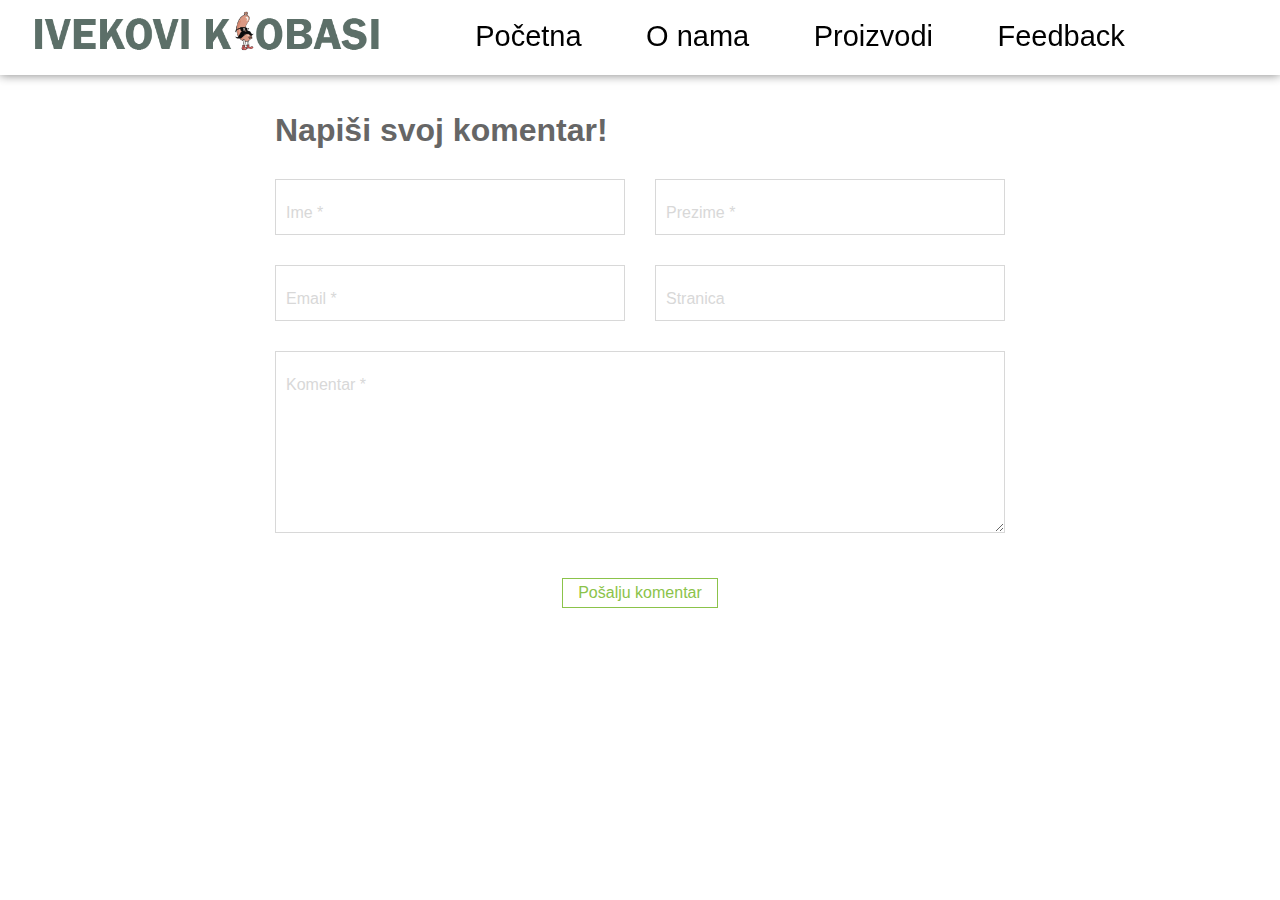
==== feedback.html @ 7e560c7b "update" ====
<!DOCTYPE html>
<html lang="en">

<head>
    <meta charset="UTF-8">
    <meta http-equiv="X-UA-Compatible" content="IE=edge">
    <meta name="viewport" content="width=device-width, initial-scale=1.0">
    <title>Ivekovi klobasi</title>
    <link rel="stylesheet" href="style.css">
    <link rel="stylesheet" href="feedback.css">
    <link rel="stylesheet" href="https://cdnjs.cloudflare.com/ajax/libs/font-awesome/6.4.0/css/all.min.css"
        integrity="sha512-iecdLmaskl7CVkqkXNQ/ZH/XLlvWZOJyj7Yy7tcenmpD1ypASozpmT/E0iPtmFIB46ZmdtAc9eNBvH0H/ZpiBw=="
        crossorigin="anonymous" referrerpolicy="no-referrer" />
</head>

<body>
    <section>
        <nav>
            <div class="logo">
                <img src="slike/logo.png" alt="logo">
            </div>
            <ul>
                <li><a href="index.html">Početna</a></li>
                <li><a href="oNama.html">O nama</a></li>
                <li><a href="proizvodi.html">Proizvodi</a></li>
                <li><a href="feedback.html">Feedback</a></li>
            </ul>
            <div class="icon">
                <i class="fa-solid fa-magnifying-glass"></i>
                <i class="fa-solid fa-heart"></i>
                <i class="fa-solid fa-cart-shopping"></i>
            </div>
        </nav>
        <div class="main" id="Početna">
            <div class="men_text">
                <h1>O NAMA</h1>
            </div>
        </div>

        <div class="comment-section">
            <h1 class="comment-reply-title">Napiši svoj komentar!</h1>
            <form id="commentform" class="comment-form">
                <div class="comment-form-name">
                    <input id="name" placeholder="Ime *" name="name" type="text" value="" pattern="^[^0-9]+$" size="30" maxlength="245" required>
                    <label for="name">Ime</label>
                </div>
                <div class="comment-form-surname">
                    <input id="surname" placeholder="Prezime *" name="surname" type="text" value="" size="30" maxlength="245" required>
                    <label for="surname" >Prezime</label>
                </div>
                <div class="comment-form-email">
                    <input id="email" placeholder="Email *" name="email" type="email" value="" size="30" maxlength="100" aria-describedby="email-notes" required>
                    <label for="email" data-help="Format email@email.com">Email</label>
                </div>
                <div class="comment-form-url">
                    <input id="url" placeholder="Stranica" name="url" type="url" value="" size="30" maxlength="200">
                    <label for="url" >Stranica</label>
                </div>
                <div class="comment-form-comment">
                    <textarea textarea="" placeholder="Komentar *" id="comment" name="comment" cols="45" rows="8" maxlength="65525" required></textarea>
                    <label for="comment" data-help="Komentar">Komentar</label>
                </div>
                <div class="form-submit">
                    <input name="submit" type="submit" id="submit" class="submit" value="Pošalju komentar">
                </div>
            </form>
        </div>
    </section>
</body>

</html>
---- style.css ----
* {
    margin: 0;
    padding: 0;
    box-sizing: border-box;
    font-family: sans-serif;
}

body {
    overflow-x: hidden;
    width: 100vw;
}

html {
    scroll-behavior: smooth;
}

section {
    width: 100vw;
    height: 100vh;
}

section nav {
    display: flex;
    justify-content: space-around;
    align-items: center;
    position: fixed;
    right: 0;
    left: 0;
    background: white;
    box-shadow: 0 0 10px rgba(0, 0, 0, 0.5);
    z-index: 1000;
}

section nav .logo img {
    width: 350px;
    cursor: pointer;
    margin: 7px 0;
}





section nav ul {
    list-style: none;
}

section nav ul li {
    display: inline-block;
    margin: 0 30px;
}

section nav ul li a {
    text-decoration: none;
    color: #000;
    font-weight: 500;
    font-size: 29px;
    transition: 0.1s;
}

section nav ul li a::after {
    position: relative;
    content: '';
    width: 0%;
    height: 2px;
    background-color: #5C6E68;
    display: block;
    left: 50%;
    transition: 0.2s linear;
}

section nav ul li a:hover::after {
    width: 100%;
    left: 0;
}

section nav ul li a:hover {

    color: #FFA500;
    ;
}

section nav .icon i {
    font-size: 20px;
    color: #000;
    margin: 0 5px;
    cursor: pointer;
    transition: 0.3s;
}

section nav .icon i:hover {
    color: #FFA500;
}



section p {
    font-family: Verdana, Geneva, Tahoma, sans-serif;
    font-weight: 700;
    color: #5C6E68;
    text-align: justify;
    position: relative;
    line-height: 22px;
}


@media (max-width: 480px) {
    section nav .logo img {
        width: 100px;
        cursor: pointer;
        margin: 7px 0;
    }
    
section nav .icon i {
            margin: 0 30px;
}
}
---- feedback.css ----
* {
    -webkit-box-sizing: border-box;
    -moz-box-sizing: border-box;
    box-sizing: border-box;
}
html, button, input, select, textarea {
    font-family: 'Source Sans Pro', Helvetica, sans-serif;
    color: #666;
}
button, input, select, textarea {
    font-size: 100%;
    margin: 0;
    max-width: 100%;
    vertical-align: baseline;
}
textarea, input {
    outline: none;
}
textarea {
    overflow: auto;
    vertical-align: top;
}

.comment-section {
    width: 100%;
    max-width: 760px;
    margin: 30px auto;
}
h1 {
    padding: 15px;
    margin: 0;
}
#commentform {
    display: flex;
                    flex-wrap: wrap;
}
#commentform > [class^="comment-form"],
#commentform > .form-submit {
    position: relative;
    min-height: 1px;
    padding: 15px;
    width: 100%;
    -webkit-box-flex: 0;
    -webkit-flex: 0 0 100%;
            -ms-flex: 0 0 100%;
                    flex: 0 0 100%;
    max-width: 100%;
}

@media (min-width: 600px) {
    #commentform > .comment-form-name,
    #commentform > .comment-form-surname,
    #commentform > .comment-form-email,
    #commentform > .comment-form-url {
        -webkit-box-flex: 0;
        -webkit-flex: 0 0 50%;
                -ms-flex: 0 0 50%;
                        flex: 0 0 50%;
        max-width: 50%;
    }
}


#commentform input[type="text"], #commentform input[type="email"], #commentform input[type="url"], #commentform textarea {
    background-color: #fff;
    border: 1px solid #d8d8d8;
    padding: 24px 10px 12px;
    font-size: 16px;
    font-size: 1rem;
}

input[type="text"], input[type="email"], input[type="url"], textarea {
    background-color: #fff;
    padding: 24px 10px 12px;
    font-size: 16px;
    font-size: 1rem;
    width: 100%;
    -webkit-transition: all 0.5s ease-in-out;
    -moz-transition: all 0.5s ease-in-out;
    -o-transition: all 0.5s ease-in-out;
    transition: all 0.5s ease-in-out;
}
:focus {
    outline: 0;
}
input[type="text"]:focus, input[type="email"]:focus, input[type="url"]:focus, textarea:focus {
    background-color: #fff;
}


@-webkit-keyframes silo-fade {
    0% {
        opacity: 0;
        -webkit-transform: translateY(-1.4em);
    }
    100% {
        opacity: 1;
        -webkit-transform: translateY(0);
    }
}
@-moz-keyframes silo-fade {
    0% {
        opacity: 0;
        -moz-transform: translateY(-1.4em);
    }
    100% {
        opacity: 1;
        -moz-transform: translateY(0);
    }
}
@keyframes silo-fade {
    0% {
        opacity: 0;
        -webkit-transform: translateY(-1.4em);
        -moz-transform: translateY(-1.4em);
        -ms-transform: translateY(-1.4em);
        -o-transform: translateY(-1.4em);
        transform: translateY(-1.4em);
    }
    100% {
        opacity: 1;
        -webkit-transform: translateY(0);
        -moz-transform: translateY(0);
        -ms-transform: translateY(0);
        -o-transform: translateY(0);
        transform: translateY(0);
    }
}

@-webkit-keyframes silo-help {
    0% {
        opacity: 0;
    }
    4% {
        opacity: 0;
    }
    5% {
        opacity: 1;
    }
    100% {
        opacity: 1;
    }
}
@-moz-keyframes silo-help {
    0% {
        opacity: 0;
    }
    4% {
        opacity: 0;
    }
    5% {
        opacity: 1;
    }
    100% {
        opacity: 1;
    }
}
@keyframes silo-help {
    0% {
        opacity: 0;
    }
    4% {
        opacity: 0;
    }
    5% {
        opacity: 1;
    }
    100% {
        opacity: 1;
    }
}

#commentform label {
    padding: 5px 0;
    font-size: 14px;
    font-size: 0.75rem;
    display: none;
    position: absolute;
    top: 15px;
    left: 26px;
    color: #8BC34A;
    -webkit-animation: silo-fade 0.2s;
    -moz-animation: silo-fade 0.2s;
    animation: silo-fade 0.2s;
    max-width: 80%;
}
#commentform input:focus + label,
#commentform input[required]:valid + label,
#commentform input:not(:placeholder-shown) + label,
#commentform textarea:focus + label,
#commentform textarea:valid + label,
#commentform textarea:not(:placeholder-shown) + label {
    display: block;
}
#commentform input:invalid,
#commentform textarea:invalid {
    border: 1px solid #b92326;
    background-color: rgba(185, 35, 38, 0.25);
}
#commentform input:focus:invalid,
#commentform textarea:focus:invalid {
    background-color: transparent;
    border: 1px solid #b92326;
}
#commentform input:invalid + label,
#commentform textarea:invalid + label {
    color: #b92326;
}
#commentform input:invalid + label,
#commentform textarea:invalid + label {
    color: #b92326;
}
#commentform input:focus:invalid + label:after,
#commentform textarea:focus:invalid + label:after {
    content: " (" attr(data-help) ")";
    animation: silo-help 100s;
}
#commentform input:invalid + label:after,
#commentform textarea:invalid + label:after {
    content: " (" attr(data-help) ")";
}
#commentform input:valid,
#commentform textarea:valid {
    border: 1px solid #8BC34A;
    background-color: rgba(139, 195, 74, 0.25);
}
#commentform input:focus:valid,
#commentform textarea:focus:valid {
    border: 1px solid #8BC34A;
    background-color: transparent;
}
#commentform input:valid + label,
#commentform textarea:valid + label {
    color: #8BC34A;
}
#commentform input:placeholder-shown,
#commentform textarea:placeholder-shown {
    background-color: transparent;
    border: 1px solid #d8d8d8;
}
#commentform input::placeholder,
#commentform textarea::placeholder {
    color: #d8d8d8;
}
#commentform input::-webkit-input-placeholder,
#commentform textarea::-webkit-input-placeholder {
    color: #d8d8d8;
}
#commentform input:-ms-input-placeholder,
#commentform textarea:-ms-input-placeholder {
    color: #d8d8d8;
}
#commentform input::-moz-placeholder,
#commentform textarea::-moz-placeholder {
    color: #d8d8d8;
}
#commentform input:focus::placeholder,
#commentform textarea:focus::placeholder {
    color: transparent;
}
#commentform input:focus::-webkit-input-placeholder,
#commentform textarea:focus::-webkit-input-placeholder {
    color: transparent;
}
#commentform input:focus:-ms-input-placeholder,
#commentform textarea:focus:-ms-input-placeholder {
    color: transparent;
}
#commentform input:focus::-moz-placeholder,
#commentform textarea:focus::-moz-placeholder {
    color: transparent;
}
#commentform input[type="submit"] {
    background-color: transparent;
    border: 1px solid #8BC34A;
    color: #8BC34A;
    padding: 5px 15px;
    font-size: 16px;
    font-size: 1rem;
    margin: 15px auto;
    vertical-align: middle;
    display: block;
    cursor: pointer;
}
#commentform input[type="submit"]:hover {
    background-color: rgba(139, 195, 74, 0.25);
    border: 1px solid #8BC34A;
}
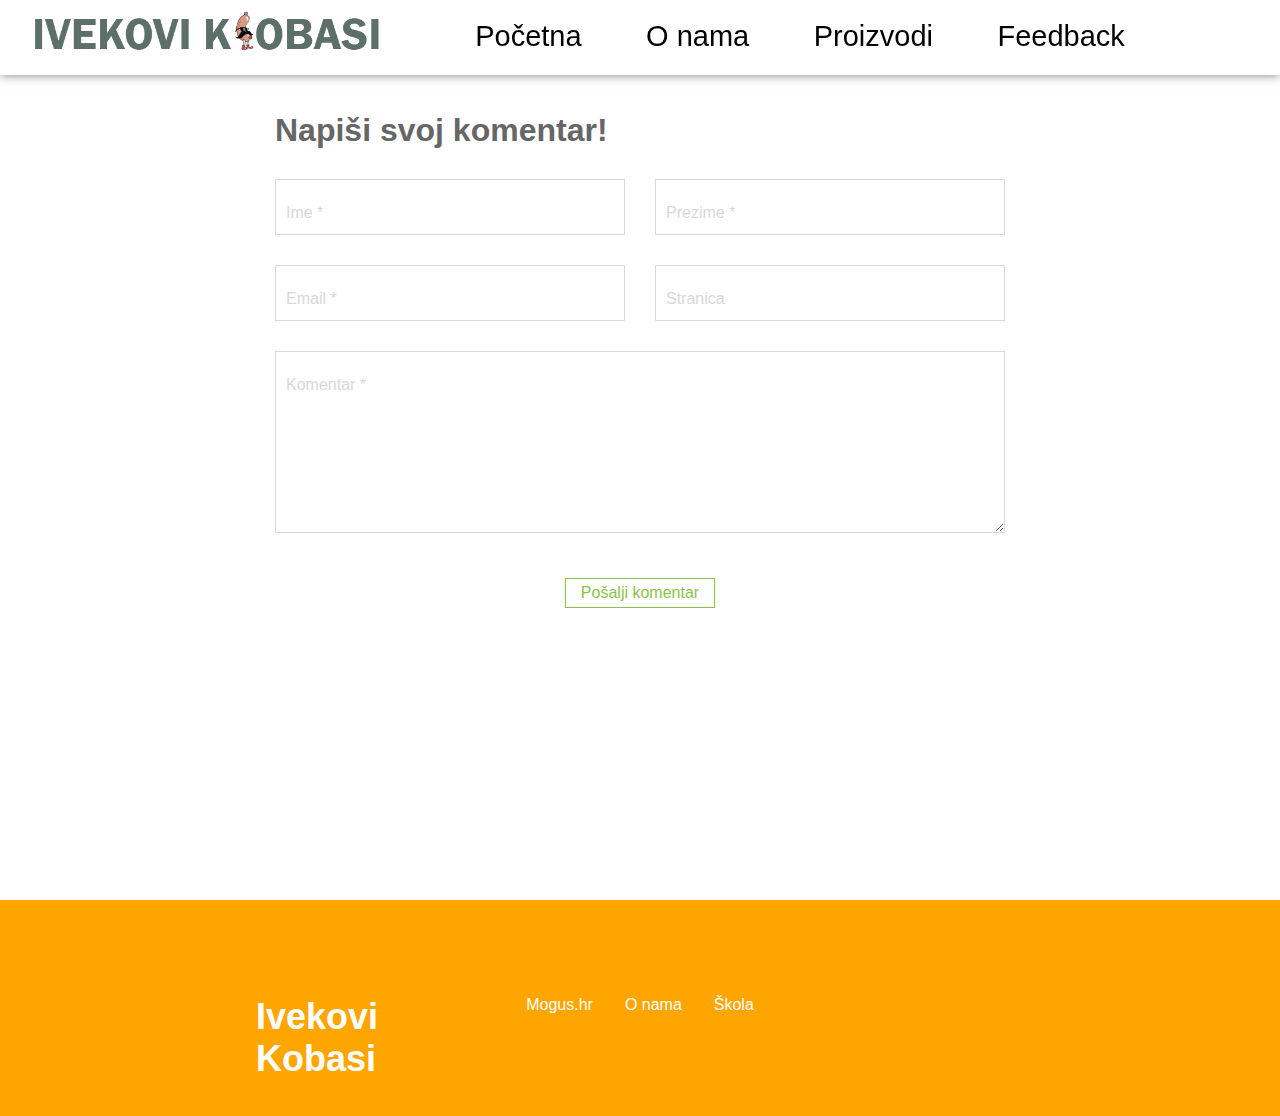
==== commit 2aa8cb57: "update" ====
--- a/feedback.html
+++ b/feedback.html
@@ -6,6 +6,9 @@
     <meta http-equiv="X-UA-Compatible" content="IE=edge">
     <meta name="viewport" content="width=device-width, initial-scale=1.0">
     <title>Ivekovi klobasi</title>
+    <meta name="description" content="Explore our delicious sausages and order online. We offer a wide range of high-quality sausages with unique flavors.">
+    <meta name="keywords" content="sausages, Andouille, Bockwurst, Robust Italian, Blazing buffalo, Salsiccia, Kielbasa, Merguez kobasica, Chorizo, Linguiça, Carniolan, Jitrnice, Bacon sausage, Weisswurst, Klobasa, Loukaniko, Cumberland kobasica">
+    <meta name="author" content="Team Ivekovi Kobasi">
     <link rel="stylesheet" href="style.css">
     <link rel="stylesheet" href="feedback.css">
     <link rel="stylesheet" href="https://cdnjs.cloudflare.com/ajax/libs/font-awesome/6.4.0/css/all.min.css"
@@ -61,11 +64,441 @@
                     <label for="comment" data-help="Komentar">Komentar</label>
                 </div>
                 <div class="form-submit">
-                    <input name="submit" type="submit" id="submit" class="submit" value="Pošalju komentar">
+                    <input name="submit" type="submit" id="submit" class="submit" value="Pošalji komentar">
                 </div>
             </form>
         </div>
     </section>
+    <footer>
+        <div class="main"></div>
+        <div class="footer">
+            <div class="bubbles">
+                <div class="bubble"
+                    style="--size:3.283778460829012rem; --distance:8.273995682244763rem; --position:80.43121961838831%; --time:3.370470516561046s; --delay:-2.4460750377075677s;">
+                </div>
+                <div class="bubble"
+                    style="--size:5.048775832023261rem; --distance:8.209048016743958rem; --position:81.24435161533792%; --time:2.689387587750886s; --delay:-3.178866630821537s;">
+                </div>
+                <div class="bubble"
+                    style="--size:2.8917775001193196rem; --distance:8.454264258769582rem; --position:-1.892480833658683%; --time:2.870417823317806s; --delay:-3.8694363898657054s;">
+                </div>
+                <div class="bubble"
+                    style="--size:2.98950564759547rem; --distance:6.810598321237242rem; --position:100.02057873419844%; --time:2.2412476180211125s; --delay:-3.9669609230968366s;">
+                </div>
+                <div class="bubble"
+                    style="--size:3.056008172581711rem; --distance:7.571228915589839rem; --position:101.36290426526402%; --time:3.556279976104421s; --delay:-2.601994631532017s;">
+                </div>
+                <div class="bubble"
+                    style="--size:3.22671020910027rem; --distance:8.977876061761204rem; --position:69.44795371340336%; --time:2.0813687087410555s; --delay:-2.561126203255737s;">
+                </div>
+                <div class="bubble"
+                    style="--size:5.983498430412179rem; --distance:9.55217569034621rem; --position:33.97699243298395%; --time:2.766369309258826s; --delay:-2.306807070885999s;">
+                </div>
+                <div class="bubble"
+                    style="--size:3.7130270767886904rem; --distance:9.15367913841726rem; --position:36.78355273882992%; --time:3.4415953312360266s; --delay:-2.8423432581270194s;">
+                </div>
+                <div class="bubble"
+                    style="--size:2.0830849819394457rem; --distance:6.408202865389665rem; --position:-3.7304088146057324%; --time:2.1324701384850853s; --delay:-3.6594998300237567s;">
+                </div>
+                <div class="bubble"
+                    style="--size:2.846429800070382rem; --distance:9.850031890259043rem; --position:63.51703893124248%; --time:2.48611792099451s; --delay:-3.957713451098727s;">
+                </div>
+                <div class="bubble"
+                    style="--size:2.0204852928911228rem; --distance:7.706337256219967rem; --position:10.659889096699736%; --time:3.8878533177786547s; --delay:-2.7460423807313834s;">
+                </div>
+                <div class="bubble"
+                    style="--size:5.148489190934578rem; --distance:7.8185867715909385rem; --position:44.27428830609239%; --time:3.0912972813262374s; --delay:-2.4548184305462204s;">
+                </div>
+                <div class="bubble"
+                    style="--size:3.1179981047008507rem; --distance:8.217674226182545rem; --position:-0.8434243039321725%; --time:3.893070336584621s; --delay:-3.482134608090908s;">
+                </div>
+                <div class="bubble"
+                    style="--size:3.073022863441822rem; --distance:6.748615665272697rem; --position:17.187709593603337%; --time:2.869641888050805s; --delay:-3.011358944260785s;">
+                </div>
+                <div class="bubble"
+                    style="--size:3.040494763665981rem; --distance:6.001078493795163rem; --position:30.428225670705793%; --time:2.1274023672313547s; --delay:-2.269450277325624s;">
+                </div>
+                <div class="bubble"
+                    style="--size:2.4934683696411932rem; --distance:9.661759778304251rem; --position:38.28385025284947%; --time:3.3066616446050388s; --delay:-3.903278872741094s;">
+                </div>
+                <div class="bubble"
+                    style="--size:4.341153504409132rem; --distance:8.372204276920996rem; --position:8.925467109327556%; --time:2.961530876031502s; --delay:-3.733657008574247s;">
+                </div>
+                <div class="bubble"
+                    style="--size:3.017692044104651rem; --distance:7.742406344583268rem; --position:7.135396211953164%; --time:3.9814409149202454s; --delay:-2.769434098028662s;">
+                </div>
+                <div class="bubble"
+                    style="--size:5.080150296463536rem; --distance:6.090080087294706rem; --position:99.46159986754385%; --time:3.125230884966736s; --delay:-2.415272316183627s;">
+                </div>
+                <div class="bubble"
+                    style="--size:4.220709880817442rem; --distance:6.273886998189256rem; --position:97.58004171875584%; --time:3.1349176005189006s; --delay:-3.9274262276392298s;">
+                </div>
+                <div class="bubble"
+                    style="--size:3.567041880882358rem; --distance:6.32323480828306rem; --position:92.70135681477952%; --time:2.1362733605721504s; --delay:-3.1505418730279633s;">
+                </div>
+                <div class="bubble"
+                    style="--size:3.5907802134353792rem; --distance:9.870786669090203rem; --position:98.38043362003364%; --time:2.365772524802981s; --delay:-3.155876947312736s;">
+                </div>
+                <div class="bubble"
+                    style="--size:3.153202036251672rem; --distance:8.019938162492018rem; --position:17.19668721036048%; --time:3.6277311767623384s; --delay:-3.1876739225876354s;">
+                </div>
+                <div class="bubble"
+                    style="--size:3.4877396066133333rem; --distance:8.270634812076594rem; --position:10.484445181872442%; --time:3.0775952904576176s; --delay:-2.2907439552389293s;">
+                </div>
+                <div class="bubble"
+                    style="--size:5.766665156529646rem; --distance:9.899439420013206rem; --position:3.2576122174816096%; --time:2.846254474445945s; --delay:-2.0209311226219087s;">
+                </div>
+                <div class="bubble"
+                    style="--size:5.239738288627671rem; --distance:8.364557911980619rem; --position:87.23110357446504%; --time:2.1930097960461055s; --delay:-3.0322261546336517s;">
+                </div>
+                <div class="bubble"
+                    style="--size:2.1990673841700143rem; --distance:7.720521403005255rem; --position:-0.17107184177207468%; --time:2.5997240933430965s; --delay:-2.07586605687868s;">
+                </div>
+                <div class="bubble"
+                    style="--size:2.096379882401747rem; --distance:8.369893834364031rem; --position:32.32516475439321%; --time:3.695249819707472s; --delay:-3.851082655427779s;">
+                </div>
+                <div class="bubble"
+                    style="--size:3.638390237165721rem; --distance:9.7664220131003rem; --position:87.38200354757375%; --time:3.862542578562428s; --delay:-2.9797900374453823s;">
+                </div>
+                <div class="bubble"
+                    style="--size:2.014227665781494rem; --distance:9.475179023878415rem; --position:18.072465784612906%; --time:2.876721765742051s; --delay:-3.456765174855402s;">
+                </div>
+                <div class="bubble"
+                    style="--size:4.835622070747298rem; --distance:6.646442484712818rem; --position:42.56200483263158%; --time:2.4201735129167705s; --delay:-2.129697393514734s;">
+                </div>
+                <div class="bubble"
+                    style="--size:2.6544780967758683rem; --distance:9.993914974673478rem; --position:47.41484229787173%; --time:2.6928887058432203s; --delay:-3.6501705520332406s;">
+                </div>
+                <div class="bubble"
+                    style="--size:2.1810138227712246rem; --distance:8.625390262659332rem; --position:79.91382406364768%; --time:3.0571539204415643s; --delay:-2.879575299430147s;">
+                </div>
+                <div class="bubble"
+                    style="--size:3.9602029523135043rem; --distance:8.811978694178176rem; --position:22.085129474405363%; --time:2.3040885125074015s; --delay:-3.9822714071472305s;">
+                </div>
+                <div class="bubble"
+                    style="--size:3.2601731045983255rem; --distance:6.551449087150881rem; --position:56.03044260678546%; --time:3.377917555269709s; --delay:-2.248689205859968s;">
+                </div>
+                <div class="bubble"
+                    style="--size:4.724989417802013rem; --distance:8.126549828172152rem; --position:83.76957059823852%; --time:2.8347659523990463s; --delay:-2.4045807342328174s;">
+                </div>
+                <div class="bubble"
+                    style="--size:2.4601556144465766rem; --distance:6.451551054345049rem; --position:77.04823997553098%; --time:2.466260099531937s; --delay:-3.8444152858910203s;">
+                </div>
+                <div class="bubble"
+                    style="--size:3.5005873287032445rem; --distance:7.9251184298861475rem; --position:-1.7530963025931068%; --time:2.5654285446675242s; --delay:-3.719663280805641s;">
+                </div>
+                <div class="bubble"
+                    style="--size:3.287577998169491rem; --distance:9.297377061416393rem; --position:18.741671727246466%; --time:3.341885163952444s; --delay:-2.5715436541146115s;">
+                </div>
+                <div class="bubble"
+                    style="--size:5.221728885270182rem; --distance:9.286314646321468rem; --position:42.28149761730227%; --time:3.389657748614331s; --delay:-2.961540852653576s;">
+                </div>
+                <div class="bubble"
+                    style="--size:2.818746087299467rem; --distance:6.526311604034215rem; --position:8.32284386562167%; --time:3.533110613536286s; --delay:-3.4929316976539795s;">
+                </div>
+                <div class="bubble"
+                    style="--size:3.9555668943551874rem; --distance:7.587517096965727rem; --position:86.98518380989474%; --time:3.8328433866272116s; --delay:-3.947314208169883s;">
+                </div>
+                <div class="bubble"
+                    style="--size:5.86344809196979rem; --distance:6.715459413428028rem; --position:93.51712672911347%; --time:3.3194895688568025s; --delay:-2.814996993119309s;">
+                </div>
+                <div class="bubble"
+                    style="--size:4.659085472309417rem; --distance:6.833049757751052rem; --position:18.34331186924404%; --time:2.1401803669951542s; --delay:-3.281758431062622s;">
+                </div>
+                <div class="bubble"
+                    style="--size:5.647514992520861rem; --distance:6.166187896878902rem; --position:103.56058520261233%; --time:2.7109824838325496s; --delay:-3.5641804780474113s;">
+                </div>
+                <div class="bubble"
+                    style="--size:3.4116906103373514rem; --distance:9.87448520511619rem; --position:60.40367758628962%; --time:3.211959351671091s; --delay:-3.909483663267988s;">
+                </div>
+                <div class="bubble"
+                    style="--size:4.358059871263618rem; --distance:6.192241875091202rem; --position:55.79560282838993%; --time:3.522040191932956s; --delay:-2.4451874413830073s;">
+                </div>
+                <div class="bubble"
+                    style="--size:5.657469779677323rem; --distance:8.59153006822326rem; --position:72.97116848710832%; --time:3.2281152136729996s; --delay:-2.6942268466639807s;">
+                </div>
+                <div class="bubble"
+                    style="--size:5.36401084558097rem; --distance:8.032035852980673rem; --position:68.03498132267576%; --time:3.6949889538863347s; --delay:-3.5310246226914868s;">
+                </div>
+                <div class="bubble"
+                    style="--size:5.57833766575319rem; --distance:7.499254928961794rem; --position:94.12393327236666%; --time:3.4806354090355405s; --delay:-2.274765603356683s;">
+                </div>
+                <div class="bubble"
+                    style="--size:3.2806309747640574rem; --distance:8.488379921065523rem; --position:48.78983463936292%; --time:2.877531426246132s; --delay:-2.096852780408325s;">
+                </div>
+                <div class="bubble"
+                    style="--size:2.5739678385733678rem; --distance:8.917657906310211rem; --position:36.30111446297418%; --time:2.132094571645426s; --delay:-2.300338825704596s;">
+                </div>
+                <div class="bubble"
+                    style="--size:3.193905105705725rem; --distance:6.837855040140766rem; --position:77.42883266635026%; --time:2.6764254242868546s; --delay:-2.6117600566315358s;">
+                </div>
+                <div class="bubble"
+                    style="--size:2.921396795915677rem; --distance:6.017635087648889rem; --position:64.47566942541235%; --time:2.1329836115090024s; --delay:-2.9493514981070006s;">
+                </div>
+                <div class="bubble"
+                    style="--size:5.996546073399244rem; --distance:8.438210536324492rem; --position:13.268370807153438%; --time:3.6359501852961262s; --delay:-3.9647431379196347s;">
+                </div>
+                <div class="bubble"
+                    style="--size:3.6759907032328405rem; --distance:8.418483277724492rem; --position:32.34008573798657%; --time:2.4480223557558345s; --delay:-2.0329066324347824s;">
+                </div>
+                <div class="bubble"
+                    style="--size:4.1642001716890285rem; --distance:7.292867116703618rem; --position:53.7639790538517%; --time:3.502488399088864s; --delay:-2.498372665932038s;">
+                </div>
+                <div class="bubble"
+                    style="--size:4.787565853418627rem; --distance:7.002471829807719rem; --position:71.91523290439147%; --time:2.958165535287203s; --delay:-3.874622142256656s;">
+                </div>
+                <div class="bubble"
+                    style="--size:2.518311359883132rem; --distance:7.986066195679516rem; --position:64.83491880651033%; --time:2.799838241177398s; --delay:-2.605045923573953s;">
+                </div>
+                <div class="bubble"
+                    style="--size:2.876971757413453rem; --distance:6.068564148976618rem; --position:11.865157104893097%; --time:2.827771256360732s; --delay:-2.39512359755763s;">
+                </div>
+                <div class="bubble"
+                    style="--size:2.104732688202529rem; --distance:7.730020214979188rem; --position:89.79694218565386%; --time:3.463311919402186s; --delay:-3.12192390140452s;">
+                </div>
+                <div class="bubble"
+                    style="--size:3.3360664273276166rem; --distance:7.983397791094809rem; --position:68.65578472758347%; --time:3.9335303632278293s; --delay:-3.4294180673320884s;">
+                </div>
+                <div class="bubble"
+                    style="--size:3.9727817769810656rem; --distance:9.566771590971191rem; --position:8.31120576187265%; --time:2.205225438795449s; --delay:-3.324358147783013s;">
+                </div>
+                <div class="bubble"
+                    style="--size:2.785922768617306rem; --distance:7.082254824315727rem; --position:28.396955159650958%; --time:2.942223891965728s; --delay:-2.5935628505954393s;">
+                </div>
+                <div class="bubble"
+                    style="--size:4.2464496070749rem; --distance:6.691569284526946rem; --position:42.54917838169232%; --time:3.127523856909967s; --delay:-2.954291705842826s;">
+                </div>
+                <div class="bubble"
+                    style="--size:5.723073490329043rem; --distance:9.090319785576288rem; --position:-3.3796480533643103%; --time:2.2633471262800557s; --delay:-3.2578755649237174s;">
+                </div>
+                <div class="bubble"
+                    style="--size:3.219530490661871rem; --distance:7.4797090026341495rem; --position:101.94887397738762%; --time:2.1036948366679686s; --delay:-2.751593490682857s;">
+                </div>
+                <div class="bubble"
+                    style="--size:2.1814720163593524rem; --distance:6.396504615967695rem; --position:50.89372542693971%; --time:2.582017377993537s; --delay:-2.906294282914755s;">
+                </div>
+                <div class="bubble"
+                    style="--size:5.809553529495087rem; --distance:7.464097429978566rem; --position:90.38559551607041%; --time:3.7652915434285816s; --delay:-2.354212300265661s;">
+                </div>
+                <div class="bubble"
+                    style="--size:3.62120707963538rem; --distance:9.076979425692606rem; --position:11.150253759803633%; --time:3.0486377247236534s; --delay:-2.8041488577211697s;">
+                </div>
+                <div class="bubble"
+                    style="--size:5.00310856270532rem; --distance:9.170735560719102rem; --position:64.58179397075584%; --time:3.7656580293692796s; --delay:-2.893674658194128s;">
+                </div>
+                <div class="bubble"
+                    style="--size:2.709501141760601rem; --distance:7.8373914558643705rem; --position:5.674632497742465%; --time:3.395681112908417s; --delay:-2.2649544585446963s;">
+                </div>
+                <div class="bubble"
+                    style="--size:5.863530345348175rem; --distance:6.010688703517391rem; --position:8.068803588662359%; --time:3.027313856154054s; --delay:-2.231948018674604s;">
+                </div>
+                <div class="bubble"
+                    style="--size:3.184680382015328rem; --distance:8.878536191481098rem; --position:8.386217564803701%; --time:3.9938236104040246s; --delay:-3.582227746566318s;">
+                </div>
+                <div class="bubble"
+                    style="--size:5.634096080720658rem; --distance:9.852119364968344rem; --position:1.083944673937438%; --time:2.332288460957819s; --delay:-2.8850298727934875s;">
+                </div>
+                <div class="bubble"
+                    style="--size:3.4014949844199958rem; --distance:8.171860996672919rem; --position:84.2657700109125%; --time:2.2494226346466255s; --delay:-2.5677067273975007s;">
+                </div>
+                <div class="bubble"
+                    style="--size:3.25901366738288rem; --distance:7.677629208945115rem; --position:51.318943432823694%; --time:2.8086005653923443s; --delay:-3.8858374739056676s;">
+                </div>
+                <div class="bubble"
+                    style="--size:2.738787520059482rem; --distance:7.215369023176211rem; --position:56.250543764215685%; --time:3.976054489308197s; --delay:-2.326983298866254s;">
+                </div>
+                <div class="bubble"
+                    style="--size:2.2159404026193075rem; --distance:6.656577136470761rem; --position:6.693028946147312%; --time:2.864055961058856s; --delay:-2.4300716543937217s;">
+                </div>
+                <div class="bubble"
+                    style="--size:4.21593419511934rem; --distance:8.927963260087107rem; --position:25.147537992688058%; --time:3.009996529717521s; --delay:-3.0238438289524225s;">
+                </div>
+                <div class="bubble"
+                    style="--size:5.179991621161971rem; --distance:6.3853169980031845rem; --position:102.46036383116052%; --time:2.493617740988301s; --delay:-3.200833645229917s;">
+                </div>
+                <div class="bubble"
+                    style="--size:5.513584744686991rem; --distance:8.22544620750663rem; --position:101.1452384048811%; --time:3.282739845432842s; --delay:-3.661873228440018s;">
+                </div>
+                <div class="bubble"
+                    style="--size:3.339183876739143rem; --distance:9.526513756713628rem; --position:29.882131632276284%; --time:2.4931248570889335s; --delay:-2.475593644022913s;">
+                </div>
+                <div class="bubble"
+                    style="--size:5.572625591150981rem; --distance:7.345648077046019rem; --position:22.8560703003273%; --time:2.7498169626967566s; --delay:-2.17990566059977s;">
+                </div>
+                <div class="bubble"
+                    style="--size:4.1177605678413265rem; --distance:8.34852219885391rem; --position:29.490529078305904%; --time:3.2706309302541188s; --delay:-3.7771110698550556s;">
+                </div>
+                <div class="bubble"
+                    style="--size:5.9527591413810015rem; --distance:8.228548797101368rem; --position:86.92141319108892%; --time:2.1195045300057886s; --delay:-2.1550354449961038s;">
+                </div>
+                <div class="bubble"
+                    style="--size:3.4122434983866006rem; --distance:7.8470984688972765rem; --position:-4.737684816944457%; --time:3.361433469609846s; --delay:-2.7510535260586435s;">
+                </div>
+                <div class="bubble"
+                    style="--size:3.767163633315376rem; --distance:8.004107269407179rem; --position:58.86574552235167%; --time:2.4584153129693487s; --delay:-3.8899327217598216s;">
+                </div>
+                <div class="bubble"
+                    style="--size:4.966101867270128rem; --distance:8.096238035862653rem; --position:73.33011876280814%; --time:3.2569085513280767s; --delay:-2.927105754623504s;">
+                </div>
+                <div class="bubble"
+                    style="--size:5.239318894400097rem; --distance:8.21018133412617rem; --position:49.79329539415349%; --time:2.486417355278126s; --delay:-3.935240915466869s;">
+                </div>
+                <div class="bubble"
+                    style="--size:2.309860158972202rem; --distance:8.23350401700413rem; --position:52.762390580567924%; --time:3.253681340156047s; --delay:-3.39928187900957s;">
+                </div>
+                <div class="bubble"
+                    style="--size:5.405641933124867rem; --distance:7.787670658003827rem; --position:55.299301993538734%; --time:2.9254208880312023s; --delay:-3.4035022943444453s;">
+                </div>
+                <div class="bubble"
+                    style="--size:4.7889435136433365rem; --distance:8.059493307179075rem; --position:6.476650057477524%; --time:2.8831662912305407s; --delay:-2.469760261123794s;">
+                </div>
+                <div class="bubble"
+                    style="--size:5.202159646625798rem; --distance:6.485068767986836rem; --position:17.188791799414645%; --time:2.5591245696178158s; --delay:-2.547017621074239s;">
+                </div>
+                <div class="bubble"
+                    style="--size:2.6536622797162357rem; --distance:7.047091090720969rem; --position:99.8065168678203%; --time:3.1358735873884225s; --delay:-2.7674896723499964s;">
+                </div>
+                <div class="bubble"
+                    style="--size:5.455813017594882rem; --distance:7.92331827436949rem; --position:56.29121034809554%; --time:2.9592446232978804s; --delay:-3.0628319945178304s;">
+                </div>
+                <div class="bubble"
+                    style="--size:5.376750549059151rem; --distance:7.037706886415796rem; --position:90.43150179415491%; --time:3.4947245448237947s; --delay:-2.7649519449431956s;">
+                </div>
+                <div class="bubble"
+                    style="--size:3.6759966425104382rem; --distance:9.304354596540962rem; --position:50.078877699643236%; --time:2.364227888914125s; --delay:-2.1049591636942835s;">
+                </div>
+                <div class="bubble"
+                    style="--size:2.6416988575492812rem; --distance:8.426364301174832rem; --position:34.50261001869937%; --time:3.1489044014899474s; --delay:-2.872308171609069s;">
+                </div>
+                <div class="bubble"
+                    style="--size:3.039820548413071rem; --distance:7.700594071278777rem; --position:54.369437773201135%; --time:2.3518890849934877s; --delay:-3.816455915222773s;">
+                </div>
+                <div class="bubble"
+                    style="--size:4.946041332561464rem; --distance:9.940105274558535rem; --position:93.38341839478599%; --time:3.515708411924009s; --delay:-2.139929822750188s;">
+                </div>
+                <div class="bubble"
+                    style="--size:2.263980751965552rem; --distance:6.845227344107201rem; --position:7.6223749655636635%; --time:3.2543534151869933s; --delay:-3.5968097313692247s;">
+                </div>
+                <div class="bubble"
+                    style="--size:2.9705072994554786rem; --distance:6.417811696490268rem; --position:0.9010946526242307%; --time:3.869664661904819s; --delay:-2.817867407827982s;">
+                </div>
+                <div class="bubble"
+                    style="--size:3.7636117769983146rem; --distance:9.28767671082202rem; --position:104.59608438872068%; --time:2.6660045314116205s; --delay:-3.0279672533679767s;">
+                </div>
+                <div class="bubble"
+                    style="--size:2.534147718025401rem; --distance:9.761714609373762rem; --position:17.47044672925322%; --time:3.8859389327208964s; --delay:-3.3352631179315866s;">
+                </div>
+                <div class="bubble"
+                    style="--size:5.809103802369521rem; --distance:9.865569439286801rem; --position:15.660853702232227%; --time:2.518863325103205s; --delay:-3.5808886812518383s;">
+                </div>
+                <div class="bubble"
+                    style="--size:2.4500873479914125rem; --distance:7.274598849994393rem; --position:36.897733125341446%; --time:3.3461286093771387s; --delay:-3.6280095853685674s;">
+                </div>
+                <div class="bubble"
+                    style="--size:5.773371959699836rem; --distance:8.463136547655406rem; --position:35.06048100391646%; --time:3.209957922113289s; --delay:-3.0079091255606945s;">
+                </div>
+                <div class="bubble"
+                    style="--size:4.3926522787512265rem; --distance:9.612613676284077rem; --position:22.262054455432867%; --time:2.373303643948798s; --delay:-3.0679725632400907s;">
+                </div>
+                <div class="bubble"
+                    style="--size:3.952708176353637rem; --distance:9.169495699134323rem; --position:55.04449087079253%; --time:2.7418325241308232s; --delay:-3.3828476409270283s;">
+                </div>
+                <div class="bubble"
+                    style="--size:3.844775009709453rem; --distance:8.355266723179703rem; --position:3.429889023129533%; --time:3.804465386878591s; --delay:-2.513210465049223s;">
+                </div>
+                <div class="bubble"
+                    style="--size:2.375822423531286rem; --distance:8.085306102003058rem; --position:51.444859856544134%; --time:3.5291234902803015s; --delay:-3.174879273882913s;">
+                </div>
+                <div class="bubble"
+                    style="--size:3.987597068631678rem; --distance:6.323842998471056rem; --position:58.472598393140736%; --time:3.6685014540532994s; --delay:-2.125640472580853s;">
+                </div>
+                <div class="bubble"
+                    style="--size:3.826556536162788rem; --distance:8.093657912781008rem; --position:47.22358687899771%; --time:2.46067661652588s; --delay:-2.795336044113773s;">
+                </div>
+                <div class="bubble"
+                    style="--size:5.409522304422901rem; --distance:8.08453713835749rem; --position:7.192255114868317%; --time:3.6024864503739416s; --delay:-2.02777453028783s;">
+                </div>
+                <div class="bubble"
+                    style="--size:2.33220717107433rem; --distance:6.015929004226659rem; --position:69.52801341775708%; --time:3.072171961227187s; --delay:-2.4004690861766145s;">
+                </div>
+                <div class="bubble"
+                    style="--size:3.1897153674684295rem; --distance:7.970038416707961rem; --position:79.81130078644377%; --time:3.2691207165145544s; --delay:-3.1095874096110614s;">
+                </div>
+                <div class="bubble"
+                    style="--size:3.043749061825313rem; --distance:9.519971455545065rem; --position:-2.8790650455965716%; --time:2.5921789839789624s; --delay:-3.3392150143930954s;">
+                </div>
+                <div class="bubble"
+                    style="--size:2.016067925148069rem; --distance:6.601355813566787rem; --position:12.042692941814398%; --time:3.302733338826566s; --delay:-2.666684825220276s;">
+                </div>
+                <div class="bubble"
+                    style="--size:2.3135489970103658rem; --distance:8.429205824133346rem; --position:10.078502192237377%; --time:3.478083377118066s; --delay:-2.3933149990580658s;">
+                </div>
+                <div class="bubble"
+                    style="--size:2.3997743557871374rem; --distance:7.408088419264727rem; --position:35.09525576349087%; --time:3.389315536809761s; --delay:-3.7218046643592877s;">
+                </div>
+                <div class="bubble"
+                    style="--size:5.41080890592663rem; --distance:6.263885540517833rem; --position:88.47970464538236%; --time:3.791977923545102s; --delay:-2.1539409602055803s;">
+                </div>
+                <div class="bubble"
+                    style="--size:4.187278503726575rem; --distance:8.495185390066428rem; --position:55.2879387519304%; --time:3.8691313236516165s; --delay:-3.7558742796010205s;">
+                </div>
+                <div class="bubble"
+                    style="--size:5.2260631351390066rem; --distance:6.953165091043609rem; --position:87.01664638966206%; --time:2.2054605348148777s; --delay:-2.0729929853657163s;">
+                </div>
+                <div class="bubble"
+                    style="--size:3.2309243043140823rem; --distance:8.90242528602417rem; --position:70.6941354974967%; --time:2.420572336985768s; --delay:-3.902986636768033s;">
+                </div>
+                <div class="bubble"
+                    style="--size:4.416267568041894rem; --distance:8.454455353587463rem; --position:16.18344707827548%; --time:2.6786658712942186s; --delay:-3.7145978779515363s;">
+                </div>
+                <div class="bubble"
+                    style="--size:5.179842125942596rem; --distance:6.279313089480346rem; --position:51.631946389170714%; --time:2.9215376152158723s; --delay:-3.579196747493768s;">
+                </div>
+                <div class="bubble"
+                    style="--size:4.298088157115222rem; --distance:8.644044369523485rem; --position:25.709431630582966%; --time:3.9945321241856395s; --delay:-3.6007615466734237s;">
+                </div>
+            </div>
+            <div class="content">
+                <div class="container">
+                    <div class="footer__label">
+                        <h2 class="footer__title">Ivekovi Kobasi</h2>
+                        <span class="footer__subtitle"></span>
+                    </div>
+
+                    <ul class="footer__links">
+                        <li>
+                            <a href="http://davidrpi.ddns.net:88/mogus_hr/" class="footer__link">Mogus.hr</a>
+                        </li>
+                        <li>
+                            <a href="https://ivekovi-kobasi.netlify.app/" class="footer__link">O nama</a>
+                        </li>
+                        <li>
+                            <a href="https://tsck.hr/" class="footer__link">Škola</a>
+                        </li>
+                    </ul>
+                    <div class="footer__socials">
+                        <a href="https://github.com/SuninDarknes/ivekovi-kobasi" class="footer__social">
+                            <i class="fa-brands fa-github" style="color: #ffffff;"></i>
+                        </a>
+
+                        <a href="https://www.instagram.com/magdalenic25/" class="footer__social">
+                            <i class="fa-brands fa-instagram"></i>
+                        </a>
+                    </div>
+                </div>
+
+            </div>
+        </div>
+        <svg style="position:fixed; top:100vh">
+            <defs>
+                <filter id="blob">
+                    <feGaussianBlur in="SourceGraphic" stdDeviation="10" result="blur"></feGaussianBlur>
+                    <feColorMatrix in="blur" mode="matrix" values="1 0 0 0 0  0 1 0 0 0  0 0 1 0 0  0 0 0 19 -9"
+                        result="blob"></feColorMatrix>
+                </filter>
+            </defs>
+        </svg>
+    </footer>
 </body>
 
 </html>--- a/style.css
+++ b/style.css
@@ -110,8 +110,229 @@
         cursor: pointer;
         margin: 7px 0;
     }
-    
-section nav .icon i {
-            margin: 0 30px;
-}
+
+    section nav .icon i {
+        margin: 0 30px;
+    }
+}
+
+
+
+
+
+
+
+
+
+
+
+* {
+    margin: 0;
+    padding: 0;
+    box-sizing: border-box;
+
+
+}
+
+a {
+    text-decoration: none;
+    color: #fff;
+}
+
+ul li {
+    list-style: none;
+    color: #fff;
+}
+
+body {
+    display: grid;
+    grid-template-rows: 1fr 10rem auto;
+    grid-template-areas: "main" "." "footer";
+    overflow-x: hidden;
+    min-height: 100vh;
+    font-family: "Open Sans", sans-serif;
+}
+
+body .footer {
+    z-index: 1;
+    --footer-background: #FFA500;
+    display: grid;
+    position: relative;
+    grid-area: footer;
+    min-height: 12rem;
+}
+
+body .footer .bubbles {
+    position: absolute;
+    top: 0;
+    left: 0;
+    right: 0;
+    height: 1rem;
+    background: var(--footer-background);
+    filter: url("#blob");
+}
+
+body .footer .bubbles .bubble {
+    position: absolute;
+    left: var(--position, 50%);
+    background: var(--footer-background);
+    border-radius: 100%;
+    -webkit-animation: bubble-size var(--time, 4s) ease-in infinite var(--delay, 0s), bubble-move var(--time, 4s) ease-in infinite var(--delay, 0s);
+    animation: bubble-size var(--time, 4s) ease-in infinite var(--delay, 0s), bubble-move var(--time, 4s) ease-in infinite var(--delay, 0s);
+    transform: translate(-50%, 100%);
+}
+
+body .footer .content {
+    padding: 6rem 1rem 2rem;
+    background: var(--footer-background);
+    z-index: 2;
+}
+
+.footer .content .container {
+    max-width: 768px;
+    margin: 0 auto;
+    display: grid;
+    grid-template-columns: repeat(3, 1fr);
+    grid-gap: 1.5rem;
+    color: #fff;
+}
+
+.content h2 {
+    margin-bottom: .25rem;
+    font-size: 2.25rem;
+}
+
+.content span {
+    font-size: .875rem;
+}
+
+.footer__links {
+    display: flex;
+    flex-direction: row;
+    column-gap: 2rem;
+    transition: all 150ms ease-out;
+    justify-content: center;
+}
+
+.footer__links .footer__link {
+    transition: all 150ms ease-out;
+    display: inline-block;
+}
+
+.footer__link:hover:after {
+    width: 100%;
+}
+
+.footer__link:after {
+    content: '';
+    display: block;
+    margin: auto;
+    height: 2px;
+    width: 0px;
+    background-color: #fff;
+    transition: width .25s ease-out;
+}
+
+.footer__socials {
+    justify-self: flex-end;
+}
+
+.footer__social {
+    font-size: 1.25rem;
+    margin-right: 1.5rem;
+}
+
+.footer__social:hover {
+    opacity: 0.8;
+}
+
+.footer__copy {
+    text-align: center;
+    background: rgb(255, 0, 0);
+    font-size: .875rem;
+    text-align: center;
+    color: #dcdcdc;
+    padding: 3rem 0 2rem;
+}
+
+@-webkit-keyframes bubble-size {
+
+    0%,
+    75% {
+        width: var(--size, 4rem);
+        height: var(--size, 4rem);
+    }
+
+    100% {
+        width: 0rem;
+        height: 0rem;
+    }
+}
+
+@keyframes bubble-size {
+
+    0%,
+    75% {
+        width: var(--size, 4rem);
+        height: var(--size, 4rem);
+    }
+
+    100% {
+        width: 0rem;
+        height: 0rem;
+    }
+}
+
+@-webkit-keyframes bubble-move {
+    0% {
+        bottom: -4rem;
+    }
+
+    100% {
+        bottom: var(--distance, 10rem);
+    }
+}
+
+@keyframes bubble-move {
+    0% {
+        bottom: -4rem;
+    }
+
+    100% {
+        bottom: var(--distance, 10rem);
+    }
+}
+
+@media screen and (max-width: 767px) {
+    .footer .content {
+        padding: 0 1.5rem;
+    }
+
+    .footer .content .container {
+        grid-template-columns: repeat(2, 1fr);
+    }
+
+    .content h2 {
+        font-size: 1.5rem;
+    }
+
+    .content span {
+        font-size: .813rem;
+    }
+
+    .footer__links {
+        flex-direction: column;
+        row-gap: 1.5rem;
+    }
+
+    .footer__socials {
+        justify-self: flex-start;
+    }
+}
+
+@media screen and (max-width: 567px) {
+    .footer .content .container {
+        grid-template-columns: repeat(1, 1fr);
+        row-gap: 3.5rem;
+    }
 }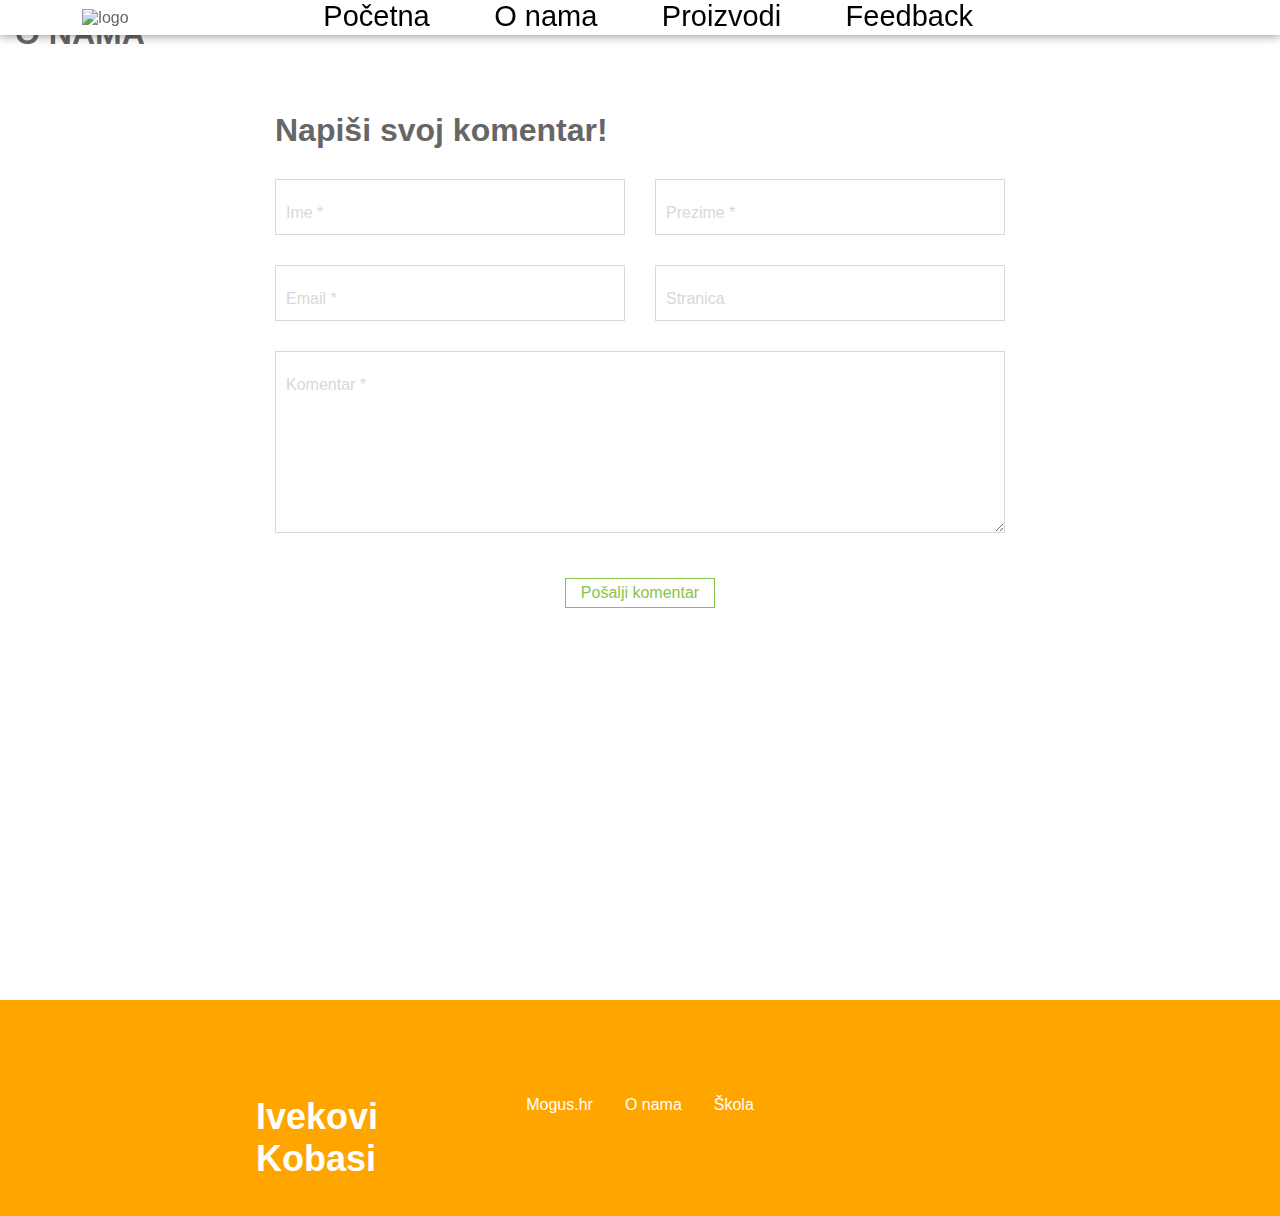
==== commit 3e3c1e09: "Update feedback.html" ====
--- a/feedback.html
+++ b/feedback.html
@@ -20,7 +20,7 @@
     <section>
         <nav>
             <div class="logo">
-                <img src="slike/logo.png" alt="logo">
+                <img src="slike/logo.svg" alt="logo">
             </div>
             <ul>
                 <li><a href="index.html">Početna</a></li>
@@ -501,4 +501,4 @@
     </footer>
 </body>
 
-</html>+</html>
--- a/style.css
+++ b/style.css
@@ -185,6 +185,7 @@
 body .footer .content {
     padding: 6rem 1rem 2rem;
     background: var(--footer-background);
+    width: 100vw;
     z-index: 2;
 }
 
@@ -335,4 +336,11 @@
         grid-template-columns: repeat(1, 1fr);
         row-gap: 3.5rem;
     }
+}
+
+
+footer{
+    position: absolute;
+    top: 1000px;
+    width: 100%;
 }